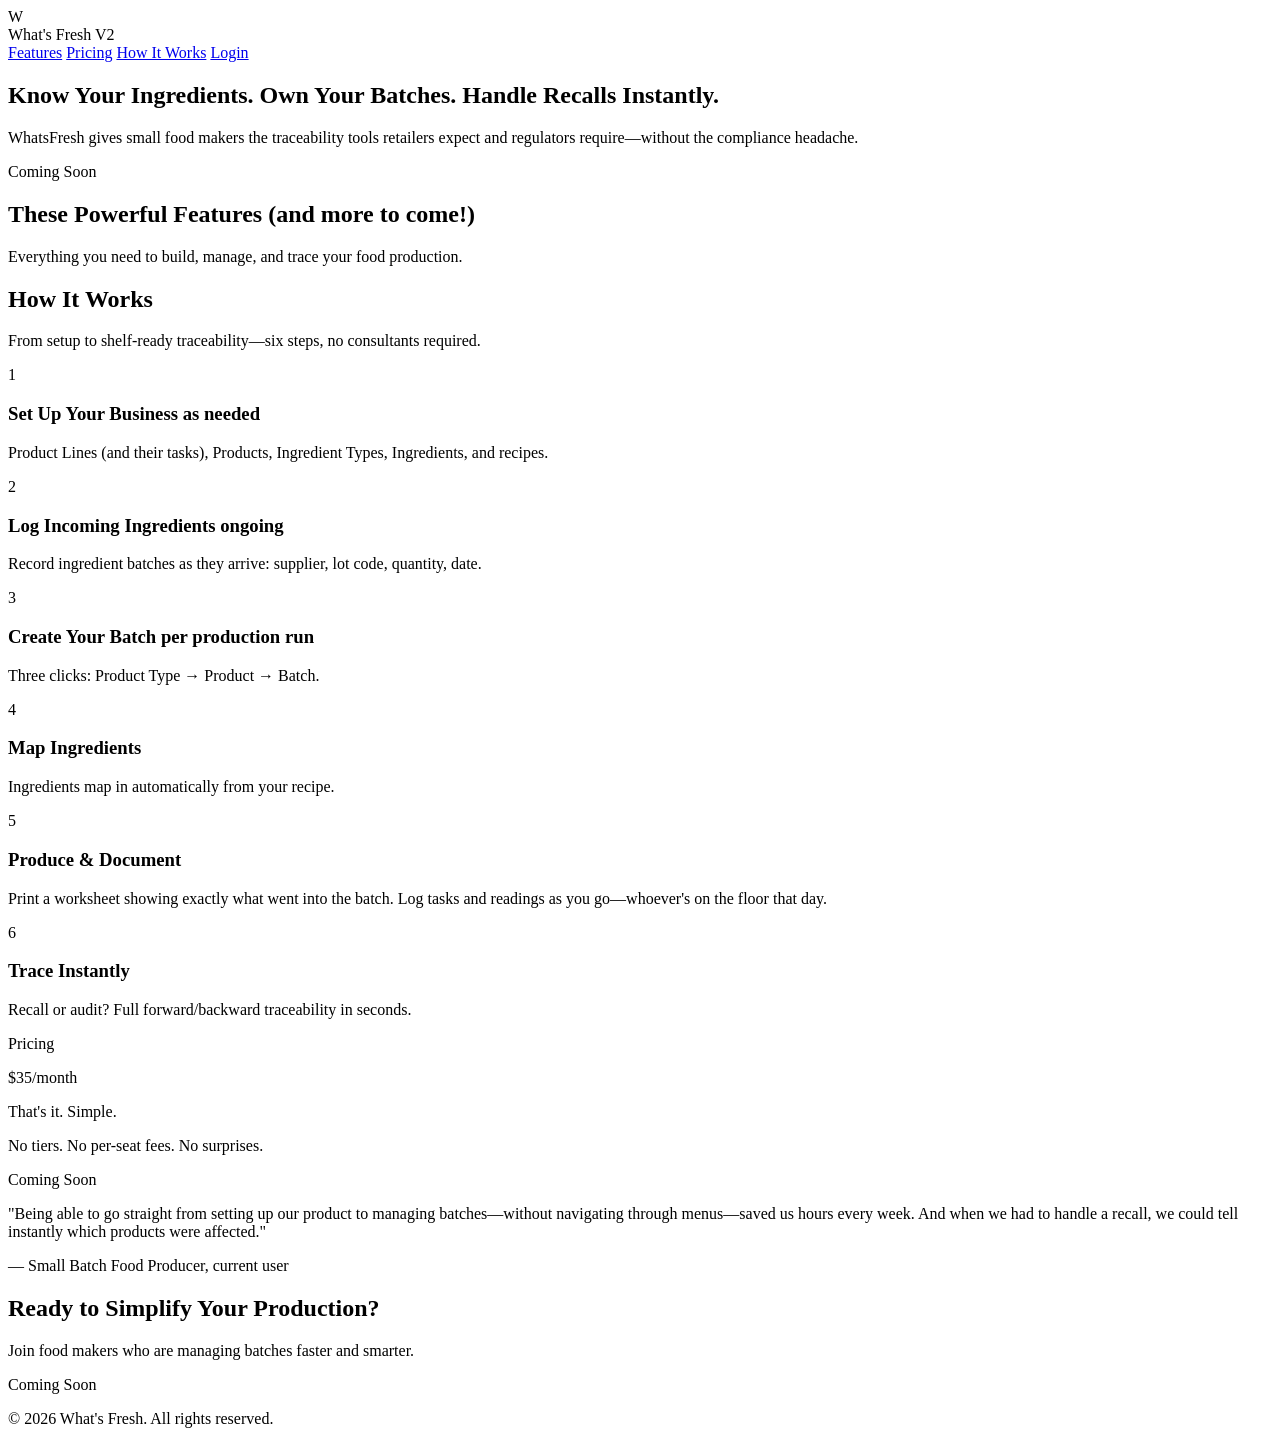
==== site/index.html @ 651f9dac "feat: add countdown banner to hero (placeholder date, not deployed) launch.json holds the go-live da" ====
<!DOCTYPE html>
<html lang="en">
<head>
    <meta charset="UTF-8">
    <meta name="viewport" content="width=device-width, initial-scale=1.0">
    <title>What's Fresh V2 - Food Traceability Made Simple</title>
    <link rel="stylesheet" href="/css/style.css">
</head>
<body>
    <!-- Countdown banner - hidden until launch.json loads successfully, filled by js/countdown.js -->
    <div id="countdown-banner" class="countdown-banner"></div>

    <!-- Header -->
    <header>
        <div class="logo">
            <div class="logo-icon">W</div>
            What's Fresh V2
        </div>
        <nav>
            <a href="#features">Features</a>
            <a href="#pricing">Pricing</a>
            <a href="#how-it-works">How It Works</a>
            <a href="https://dev-v2.whatsfresh.app/login" class="cta-button">Login</a>
        </nav>
    </header>

    <!-- Hero Section -->
    <section class="hero">
        <div class="hero-content">
            <h2>Know Your Ingredients. Own Your Batches. Handle Recalls Instantly.</h2>
            <p class="hero-subtitle">
                WhatsFresh gives small food makers the traceability tools retailers expect and regulators require—without the compliance headache.
            </p>
            <div class="hero-buttons">
                <span class="cta-button cta-button--disabled">Coming Soon</span>
            </div>
        </div>
    </section>

    <!-- Quick Features Overview -->
    <section class="features" id="features">
        <div class="features-header">
            <h2>These Powerful Features (and more to come!)</h2>
            <p>Everything you need to build, manage, and trace your food production.</p>
        </div>

        <div class="features-grid" id="features-grid">
            <!-- Dynamically populated by loadFeatures() -->
        </div>
    </section>

    <!-- How It Works -->
    <section class="how-it-works" id="how-it-works">
        <div class="features-header">
            <h2>How It Works</h2>
            <p>From setup to shelf-ready traceability—six steps, no consultants required.</p>
        </div>

        <div class="steps-list">
            <div class="step">
                <div class="step-number">1</div>
                <div class="step-content">
                    <h3>Set Up Your Business <span class="step-tag">as needed</span></h3>
                    <p>Product Lines (and their tasks), Products, Ingredient Types, Ingredients,  and recipes.</p>
                </div>
            </div>
            <div class="step">
                <div class="step-number">2</div>
                <div class="step-content">
                    <h3>Log Incoming Ingredients <span class="step-tag">ongoing</span></h3>
                    <p>Record ingredient batches as they arrive: supplier, lot code, quantity, date.</p>
                </div>
            </div>
            <div class="step">
                <div class="step-number">3</div>
                <div class="step-content">
                    <h3>Create Your Batch <span class="step-tag">per production run</span></h3>
                    <p>Three clicks: Product Type → Product → Batch.</p>
                </div>
            </div>
            <div class="step">
                <div class="step-number">4</div>
                <div class="step-content">
                    <h3>Map Ingredients</h3>
                    <p>Ingredients map in automatically from your recipe.</p>
                </div>
            </div>
            <div class="step">
                <div class="step-number">5</div>
                <div class="step-content">
                    <h3>Produce &amp; Document</h3>
                    <p>Print a worksheet showing exactly what went into the batch. Log tasks and readings as you go—whoever's on the floor that day.</p>
                </div>
            </div>
            <div class="step">
                <div class="step-number">6</div>
                <div class="step-content">
                    <h3>Trace Instantly</h3>
                    <p>Recall or audit? Full forward/backward traceability in seconds.</p>
                </div>
            </div>
        </div>
    </section>

    <!-- Pricing -->
    <section class="pricing" id="pricing">
        <div class="pricing-card">
            <p class="pricing-eyebrow">Pricing</p>
            <p class="pricing-amount">$35<span class="pricing-period">/month</span></p>
            <p class="pricing-tagline">That's it. Simple.</p>
            <p class="pricing-detail">No tiers. No per-seat fees. No surprises.</p>
            <span class="cta-button cta-button--disabled">Coming Soon</span>
        </div>
    </section>

    <!-- Testimonial -->
    <section class="testimonial-section">
        <div class="testimonial">
            <p class="testimonial-quote">
                "Being able to go straight from setting up our product to managing batches—without navigating through menus—saved us hours every week. And when we had to handle a recall, we could tell instantly which products were affected."
            </p>
            <p class="testimonial-author">— Small Batch Food Producer, current user</p>
        </div>
    </section>

    <!-- CTA Section -->
    <section class="cta-section">
        <h2>Ready to Simplify Your Production?</h2>
        <p>Join food makers who are managing batches faster and smarter.</p>
        <div class="hero-buttons">
            <span class="cta-button cta-button--disabled">Coming Soon</span>
        </div>
    </section>

    <!-- Footer -->
    <footer>
        <p>&copy; 2026 What's Fresh. All rights reserved.</p>
    </footer>

    <script src="/js/features.js"></script>
    <script src="/js/countdown.js"></script>
</body>
</html>
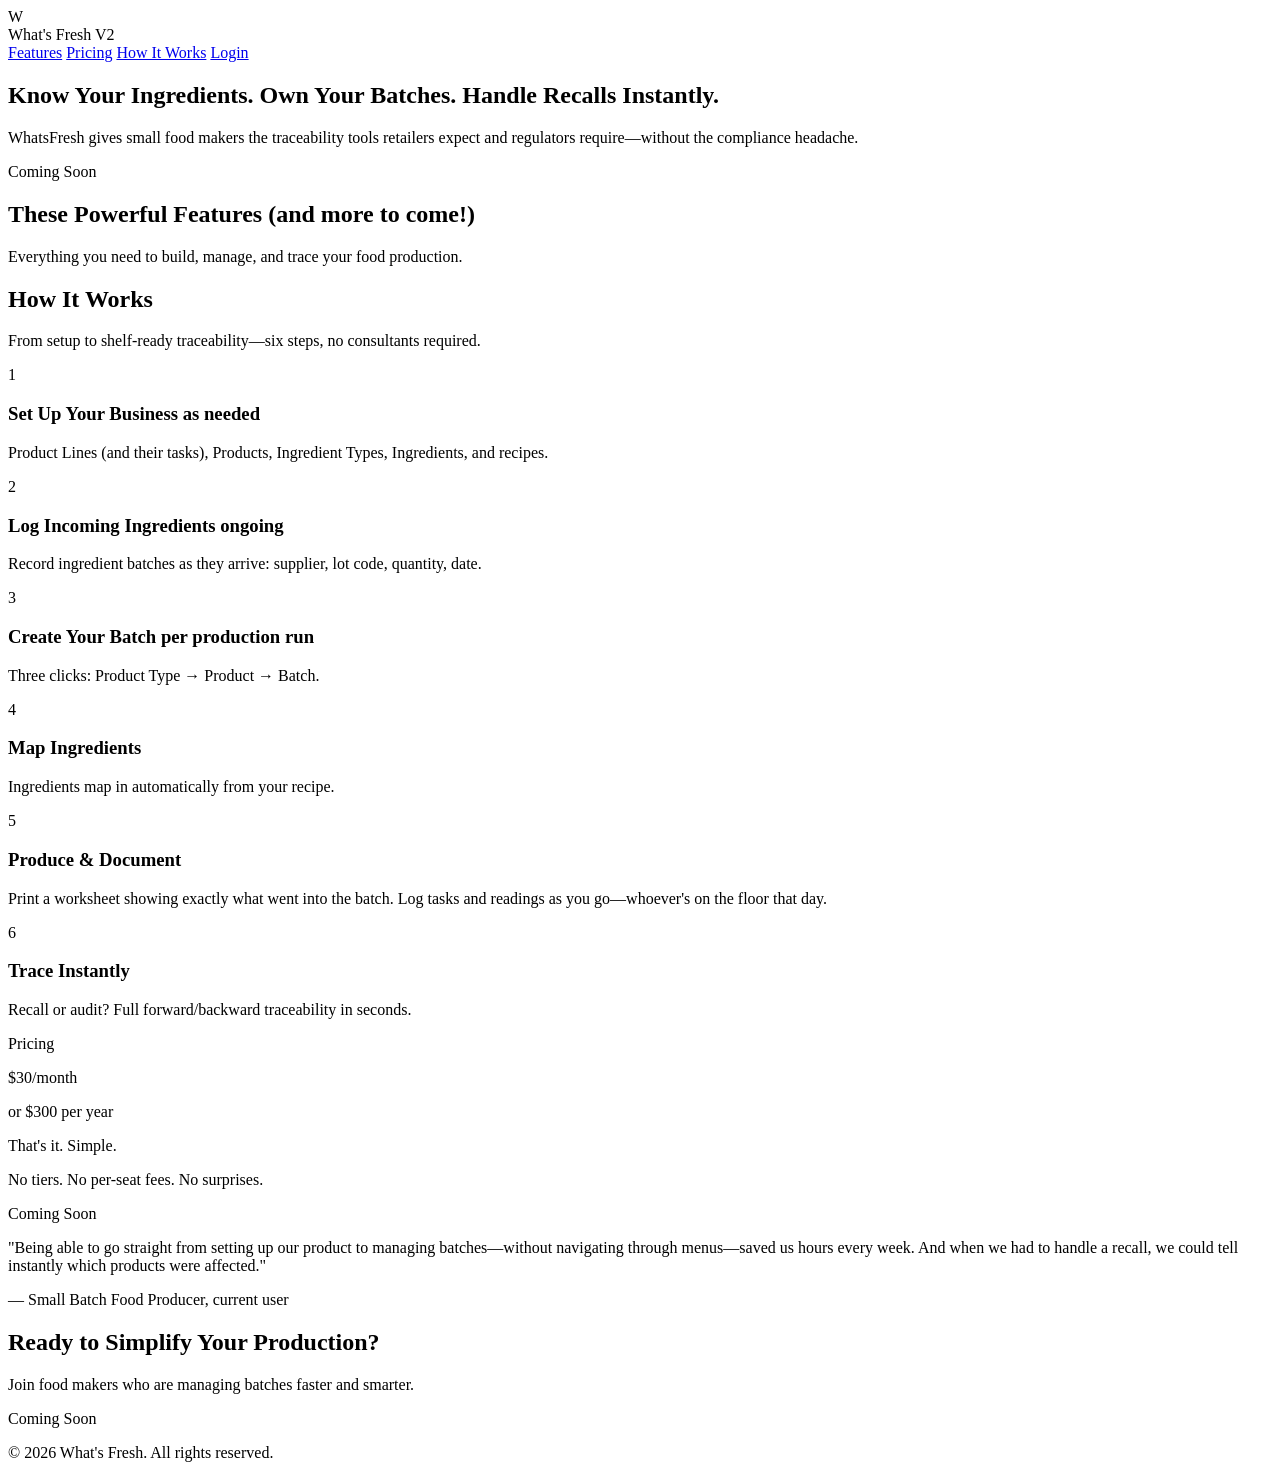
==== commit db356135: "Merge task/584-pricing-30-300 [task/584] Co-Authored-By: Claude Sonnet 5.5 <noreply@anthropic.com>" ====
--- a/site/index.html
+++ b/site/index.html
@@ -20,7 +20,7 @@
             <a href="#features">Features</a>
             <a href="#pricing">Pricing</a>
             <a href="#how-it-works">How It Works</a>
-            <a href="https://dev-v2.whatsfresh.app/login" class="cta-button">Login</a>
+            <a href="https://v2.whatsfresh.app/login" class="cta-button">Login</a>
         </nav>
     </header>
 
@@ -106,7 +106,8 @@
     <section class="pricing" id="pricing">
         <div class="pricing-card">
             <p class="pricing-eyebrow">Pricing</p>
-            <p class="pricing-amount">$35<span class="pricing-period">/month</span></p>
+            <p class="pricing-amount">$30<span class="pricing-period">/month</span></p>
+            <p class="pricing-alt">or $300 per year</p>
             <p class="pricing-tagline">That's it. Simple.</p>
             <p class="pricing-detail">No tiers. No per-seat fees. No surprises.</p>
             <span class="cta-button cta-button--disabled">Coming Soon</span>
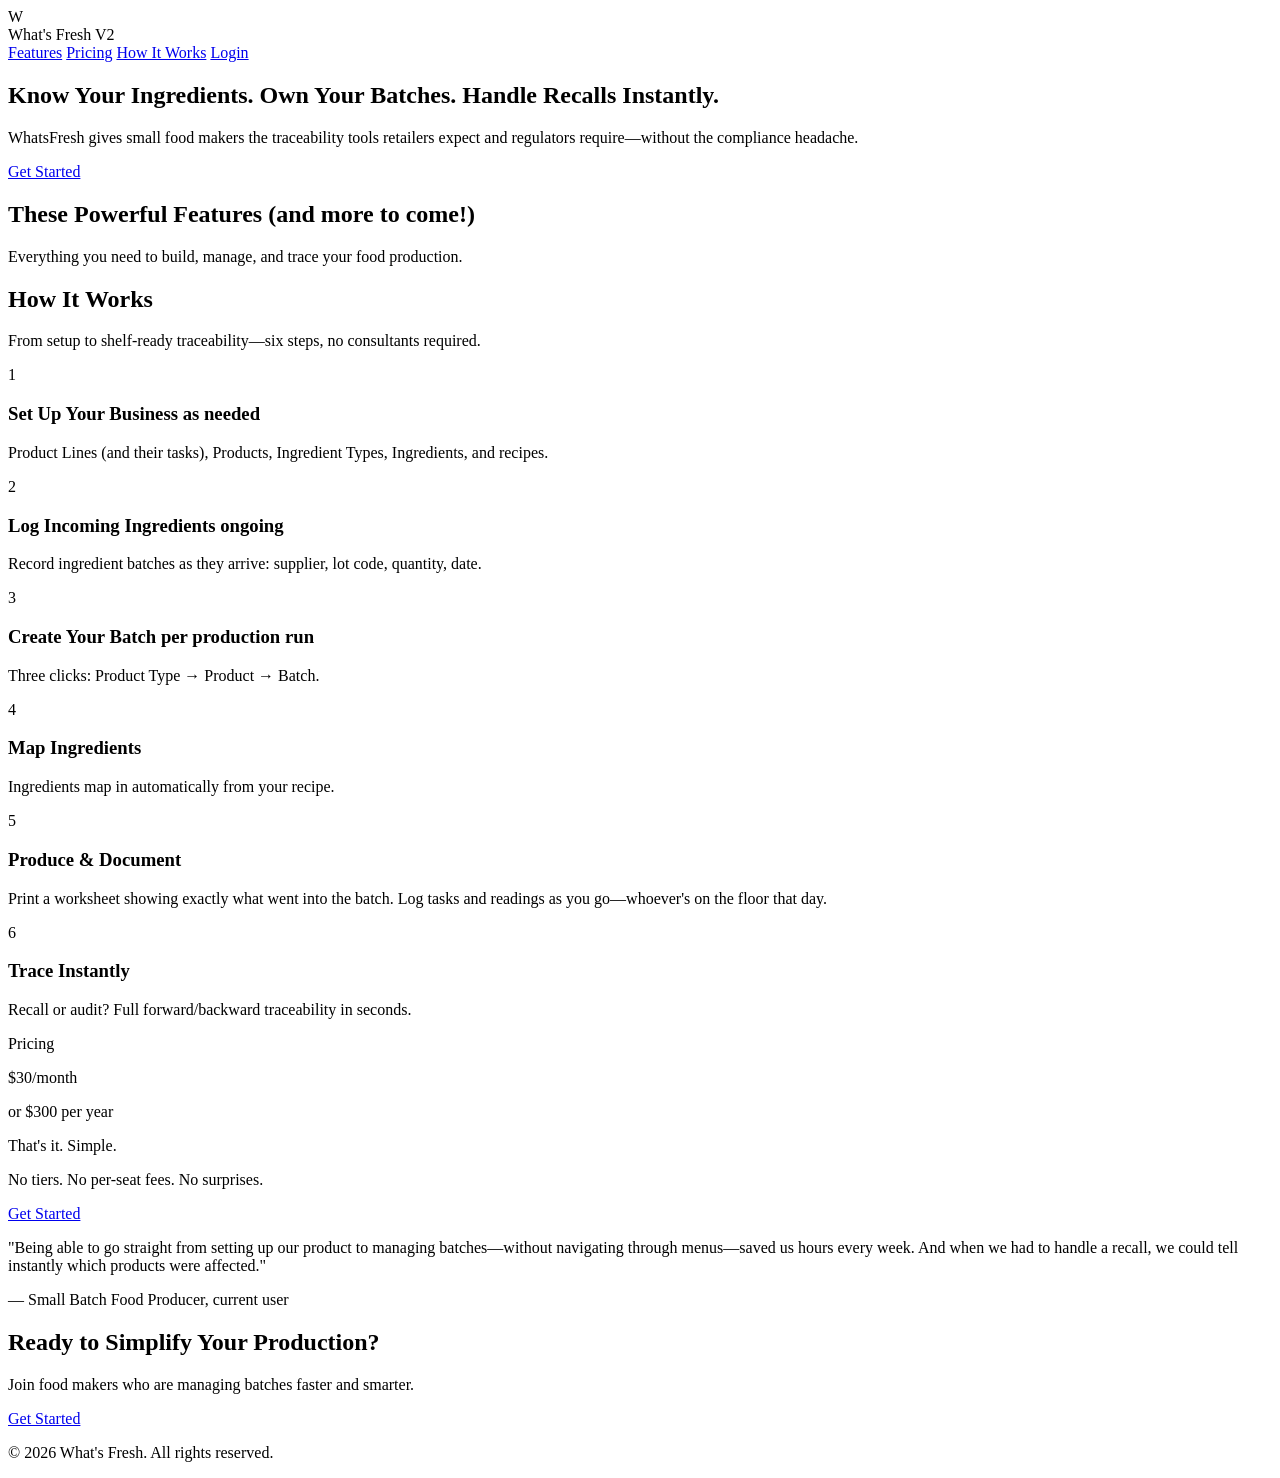
==== commit 55cead93: "marketing: Coming Soon buttons become Get Started, linking to self-signup at v2 /register [task/649]" ====
--- a/site/index.html
+++ b/site/index.html
@@ -32,7 +32,7 @@
                 WhatsFresh gives small food makers the traceability tools retailers expect and regulators require—without the compliance headache.
             </p>
             <div class="hero-buttons">
-                <span class="cta-button cta-button--disabled">Coming Soon</span>
+                <a href="https://v2.whatsfresh.app/register" class="cta-button">Get Started</a>
             </div>
         </div>
     </section>
@@ -110,7 +110,7 @@
             <p class="pricing-alt">or $300 per year</p>
             <p class="pricing-tagline">That's it. Simple.</p>
             <p class="pricing-detail">No tiers. No per-seat fees. No surprises.</p>
-            <span class="cta-button cta-button--disabled">Coming Soon</span>
+            <a href="https://v2.whatsfresh.app/register" class="cta-button">Get Started</a>
         </div>
     </section>
 
@@ -129,7 +129,7 @@
         <h2>Ready to Simplify Your Production?</h2>
         <p>Join food makers who are managing batches faster and smarter.</p>
         <div class="hero-buttons">
-            <span class="cta-button cta-button--disabled">Coming Soon</span>
+            <a href="https://v2.whatsfresh.app/register" class="cta-button">Get Started</a>
         </div>
     </section>
 
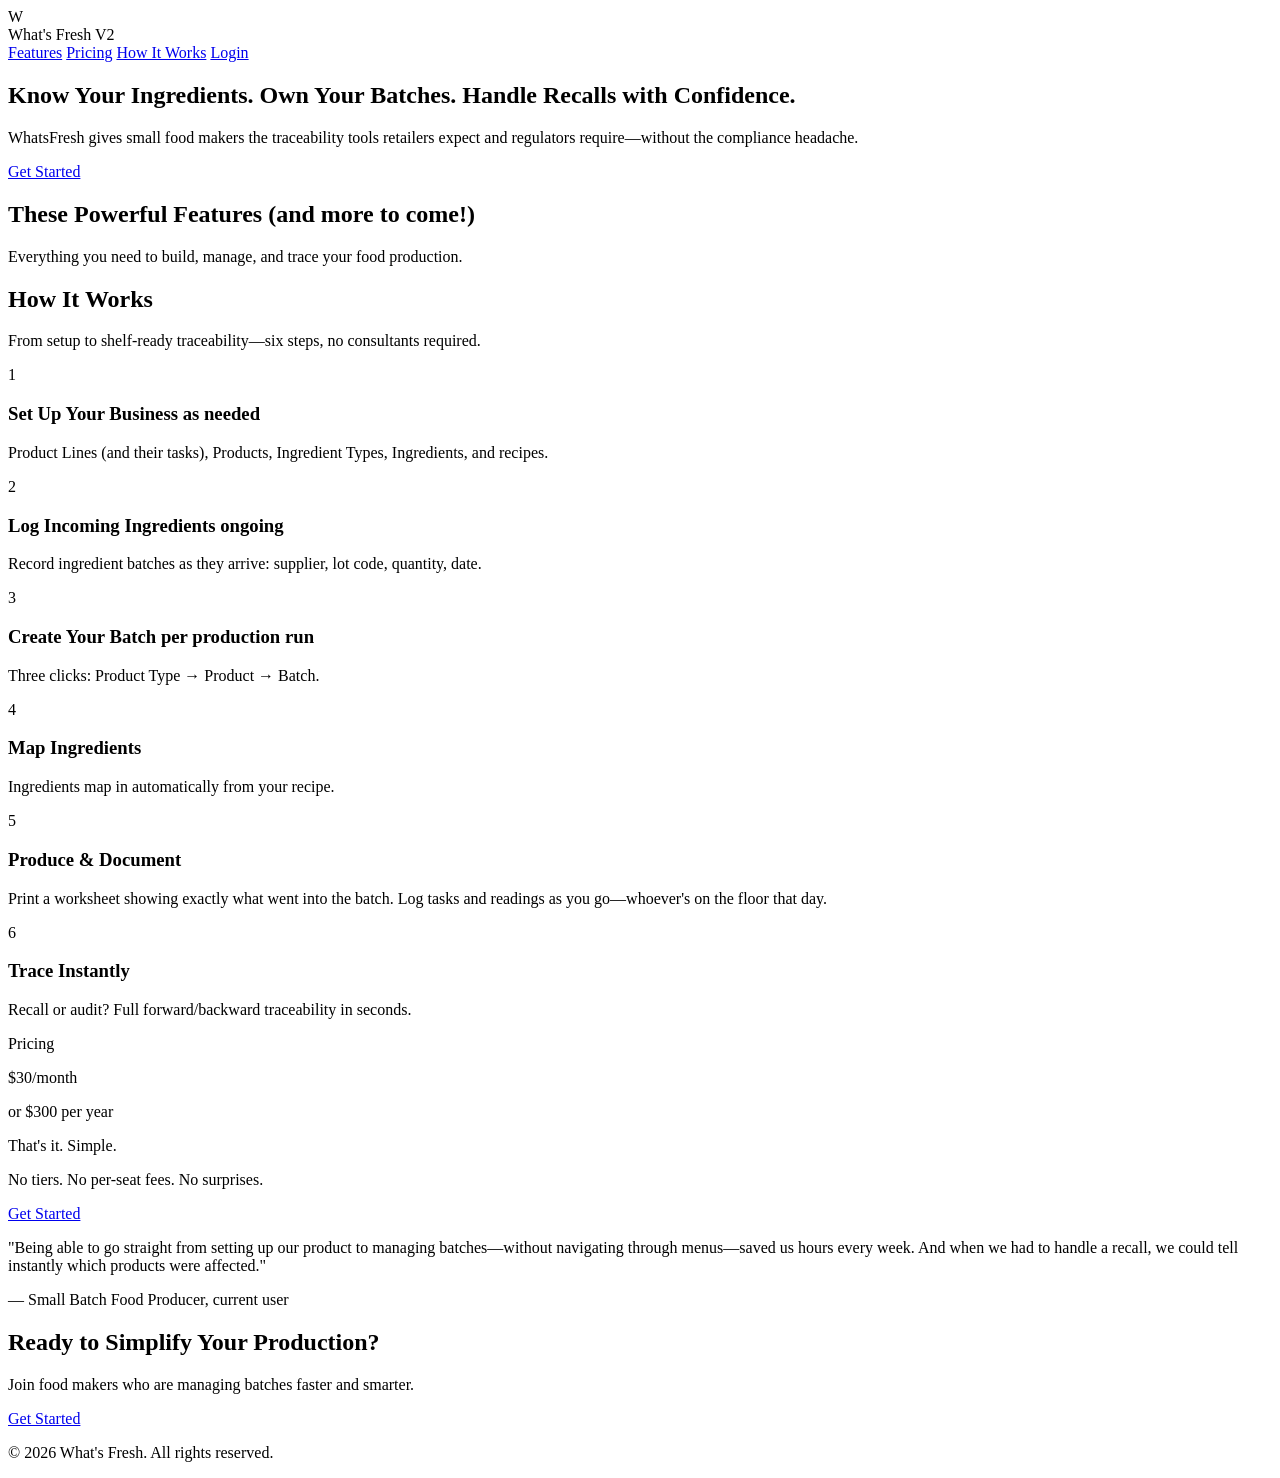
==== commit 1686bb5a: "marketing: hero tagline 'Handle Recalls with Confidence' (was 'Instantly') The trace back to the sup" ====
--- a/site/index.html
+++ b/site/index.html
@@ -27,7 +27,7 @@
     <!-- Hero Section -->
     <section class="hero">
         <div class="hero-content">
-            <h2>Know Your Ingredients. Own Your Batches. Handle Recalls Instantly.</h2>
+            <h2>Know Your Ingredients. Own Your Batches. Handle Recalls with Confidence.</h2>
             <p class="hero-subtitle">
                 WhatsFresh gives small food makers the traceability tools retailers expect and regulators require—without the compliance headache.
             </p>
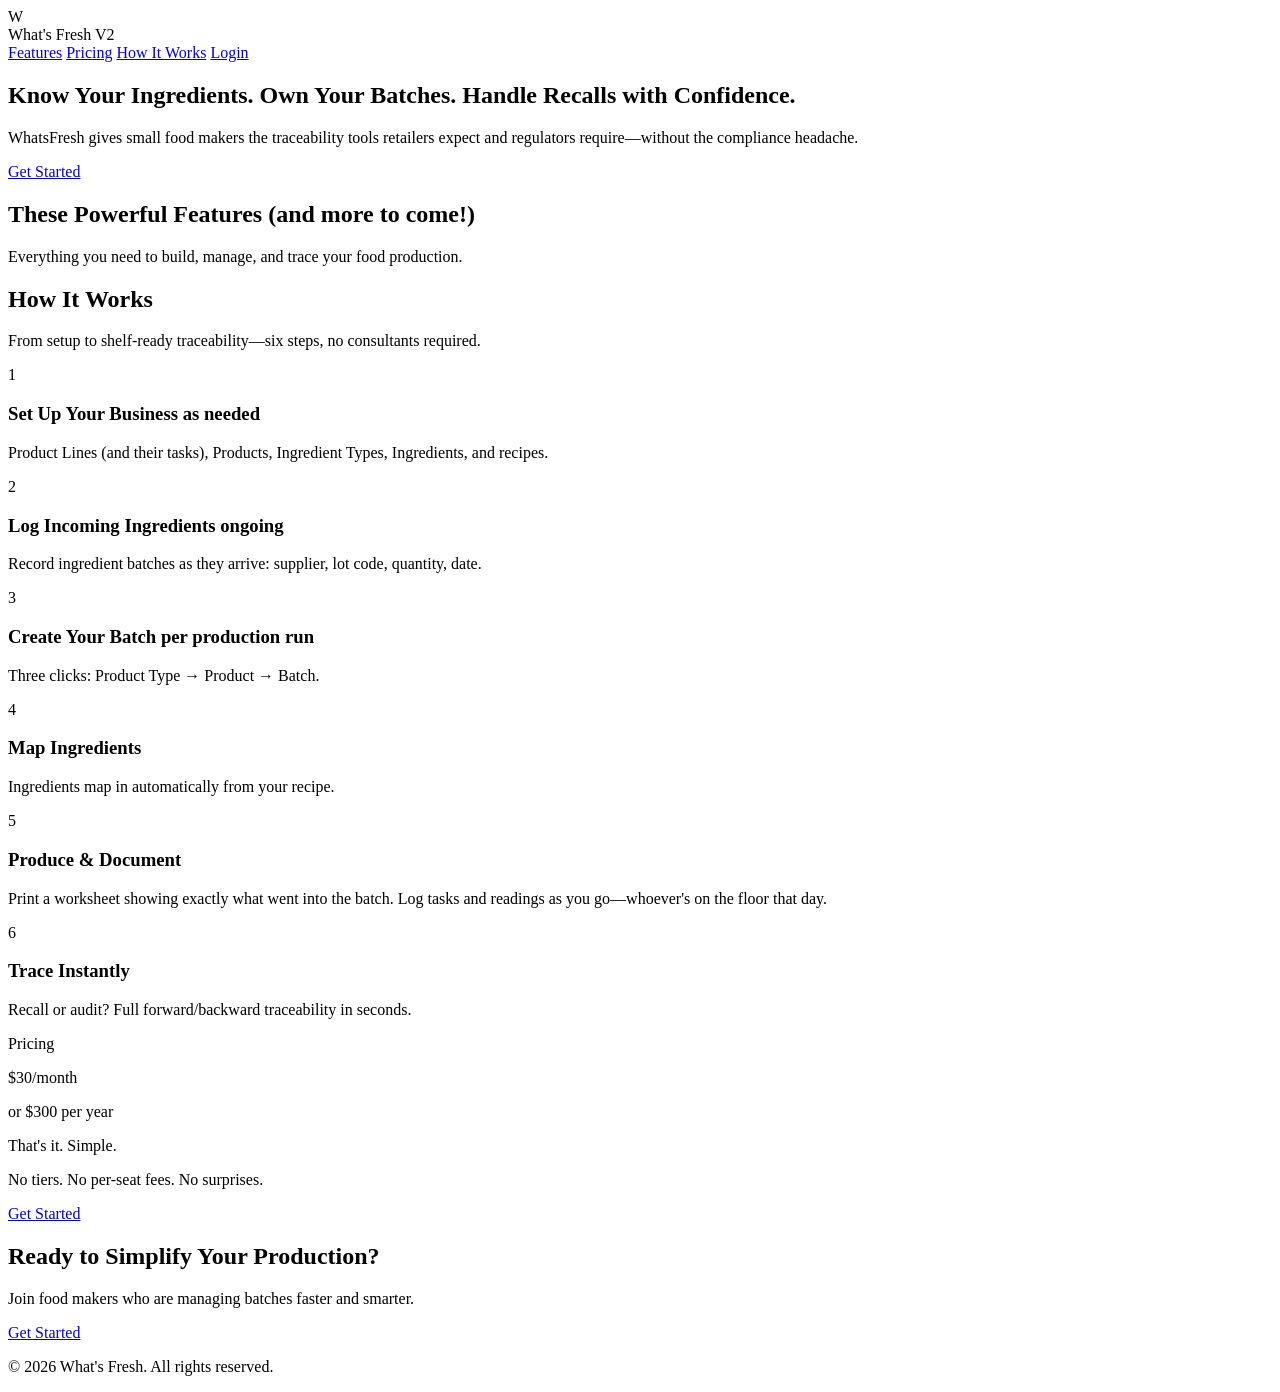
==== commit 6068c043: "Merge chore/remove-testimonial Co-Authored-By: Claude Opus 5.5 <noreply@anthropic.com>" ====
--- a/site/index.html
+++ b/site/index.html
@@ -114,16 +114,6 @@
         </div>
     </section>
 
-    <!-- Testimonial -->
-    <section class="testimonial-section">
-        <div class="testimonial">
-            <p class="testimonial-quote">
-                "Being able to go straight from setting up our product to managing batches—without navigating through menus—saved us hours every week. And when we had to handle a recall, we could tell instantly which products were affected."
-            </p>
-            <p class="testimonial-author">— Small Batch Food Producer, current user</p>
-        </div>
-    </section>
-
     <!-- CTA Section -->
     <section class="cta-section">
         <h2>Ready to Simplify Your Production?</h2>
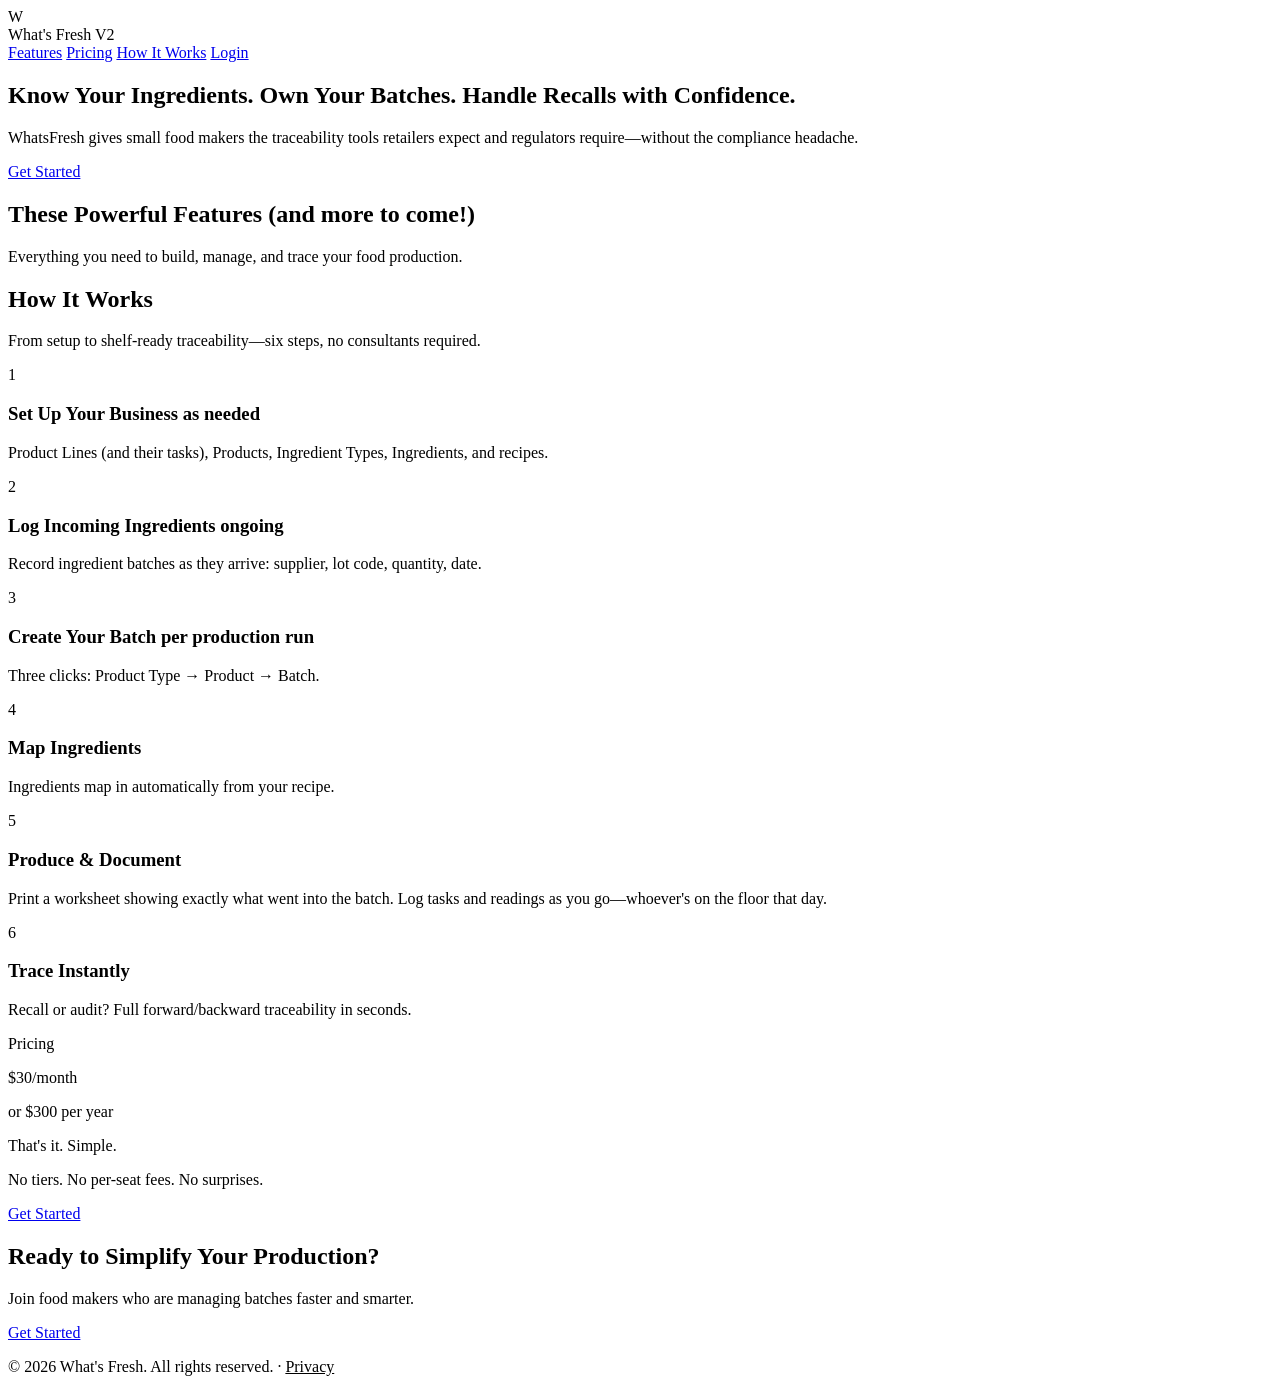
==== commit cf0e5cc5: "Merge chore/privacy-page" ====
--- a/site/index.html
+++ b/site/index.html
@@ -125,7 +125,7 @@
 
     <!-- Footer -->
     <footer>
-        <p>&copy; 2026 What's Fresh. All rights reserved.</p>
+        <p>&copy; 2026 What's Fresh. All rights reserved. · <a href="/privacy.html" style="color:inherit">Privacy</a></p>
     </footer>
 
     <script src="/js/features.js"></script>
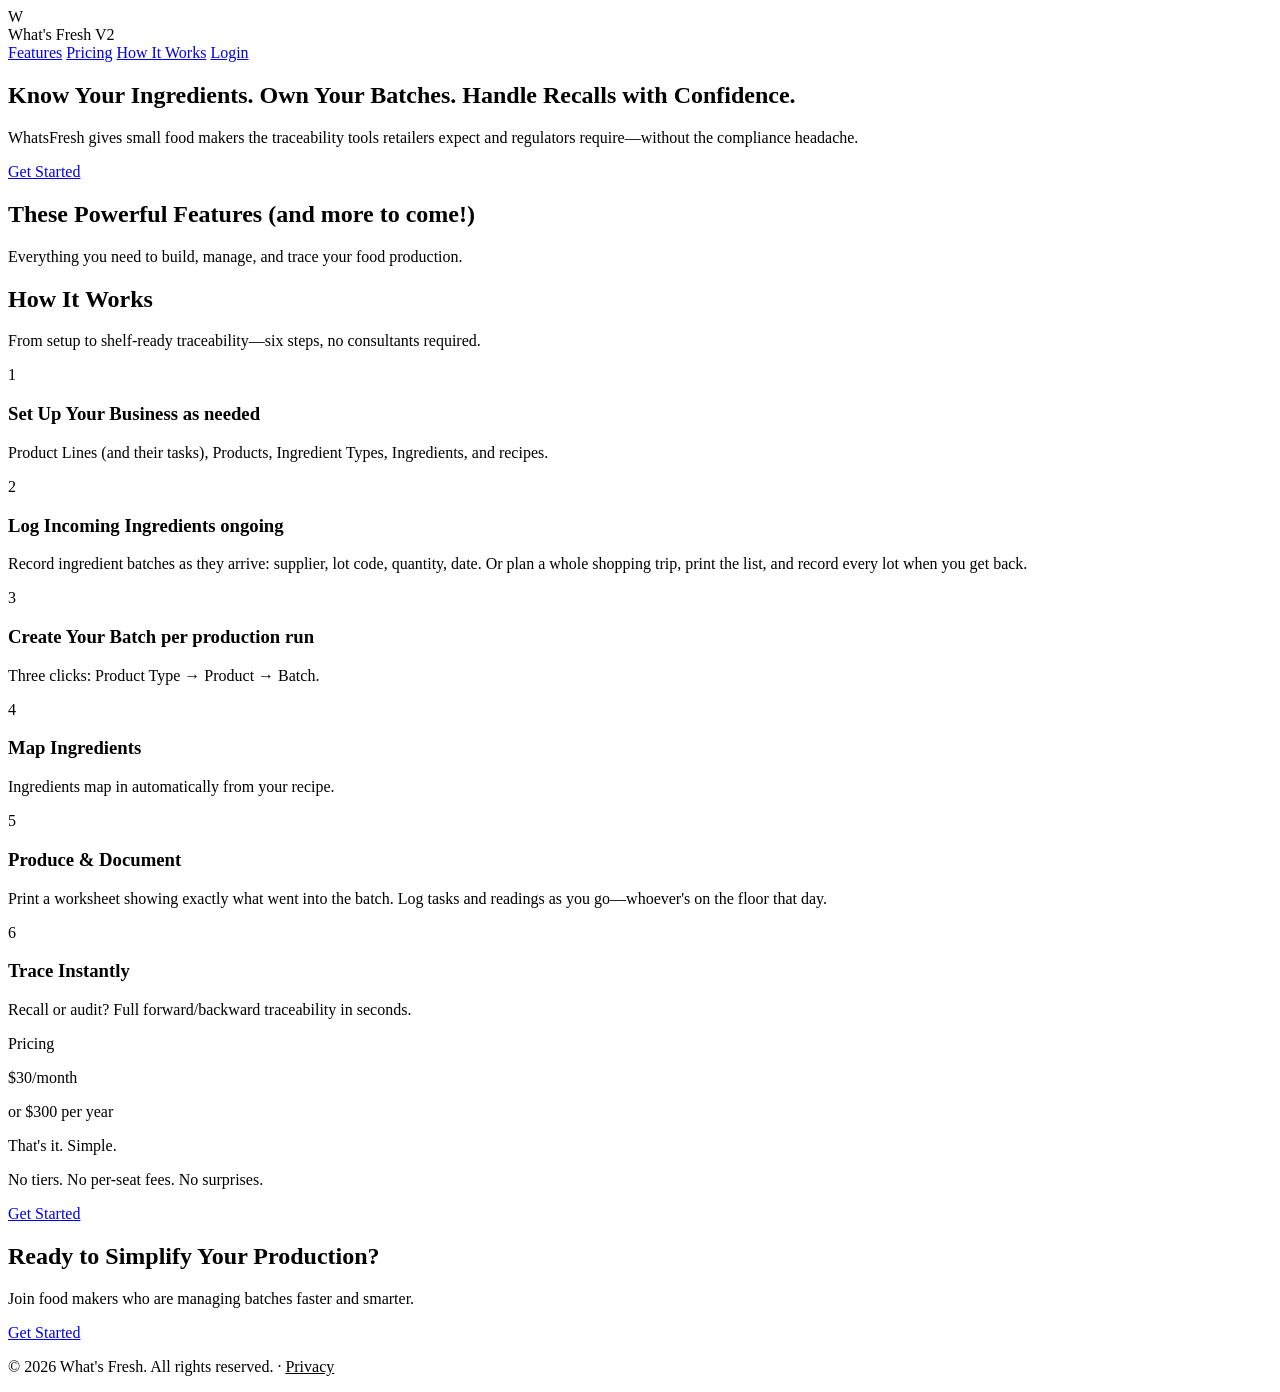
==== commit 4a23f4a1: "marketing: Shopping Trips feature card and page, How It Works step 2 (draft, hold until Release 37 i" ====
--- a/site/index.html
+++ b/site/index.html
@@ -68,7 +68,7 @@
                 <div class="step-number">2</div>
                 <div class="step-content">
                     <h3>Log Incoming Ingredients <span class="step-tag">ongoing</span></h3>
-                    <p>Record ingredient batches as they arrive: supplier, lot code, quantity, date.</p>
+                    <p>Record ingredient batches as they arrive: supplier, lot code, quantity, date. Or plan a whole shopping trip, print the list, and record every lot when you get back.</p>
                 </div>
             </div>
             <div class="step">
